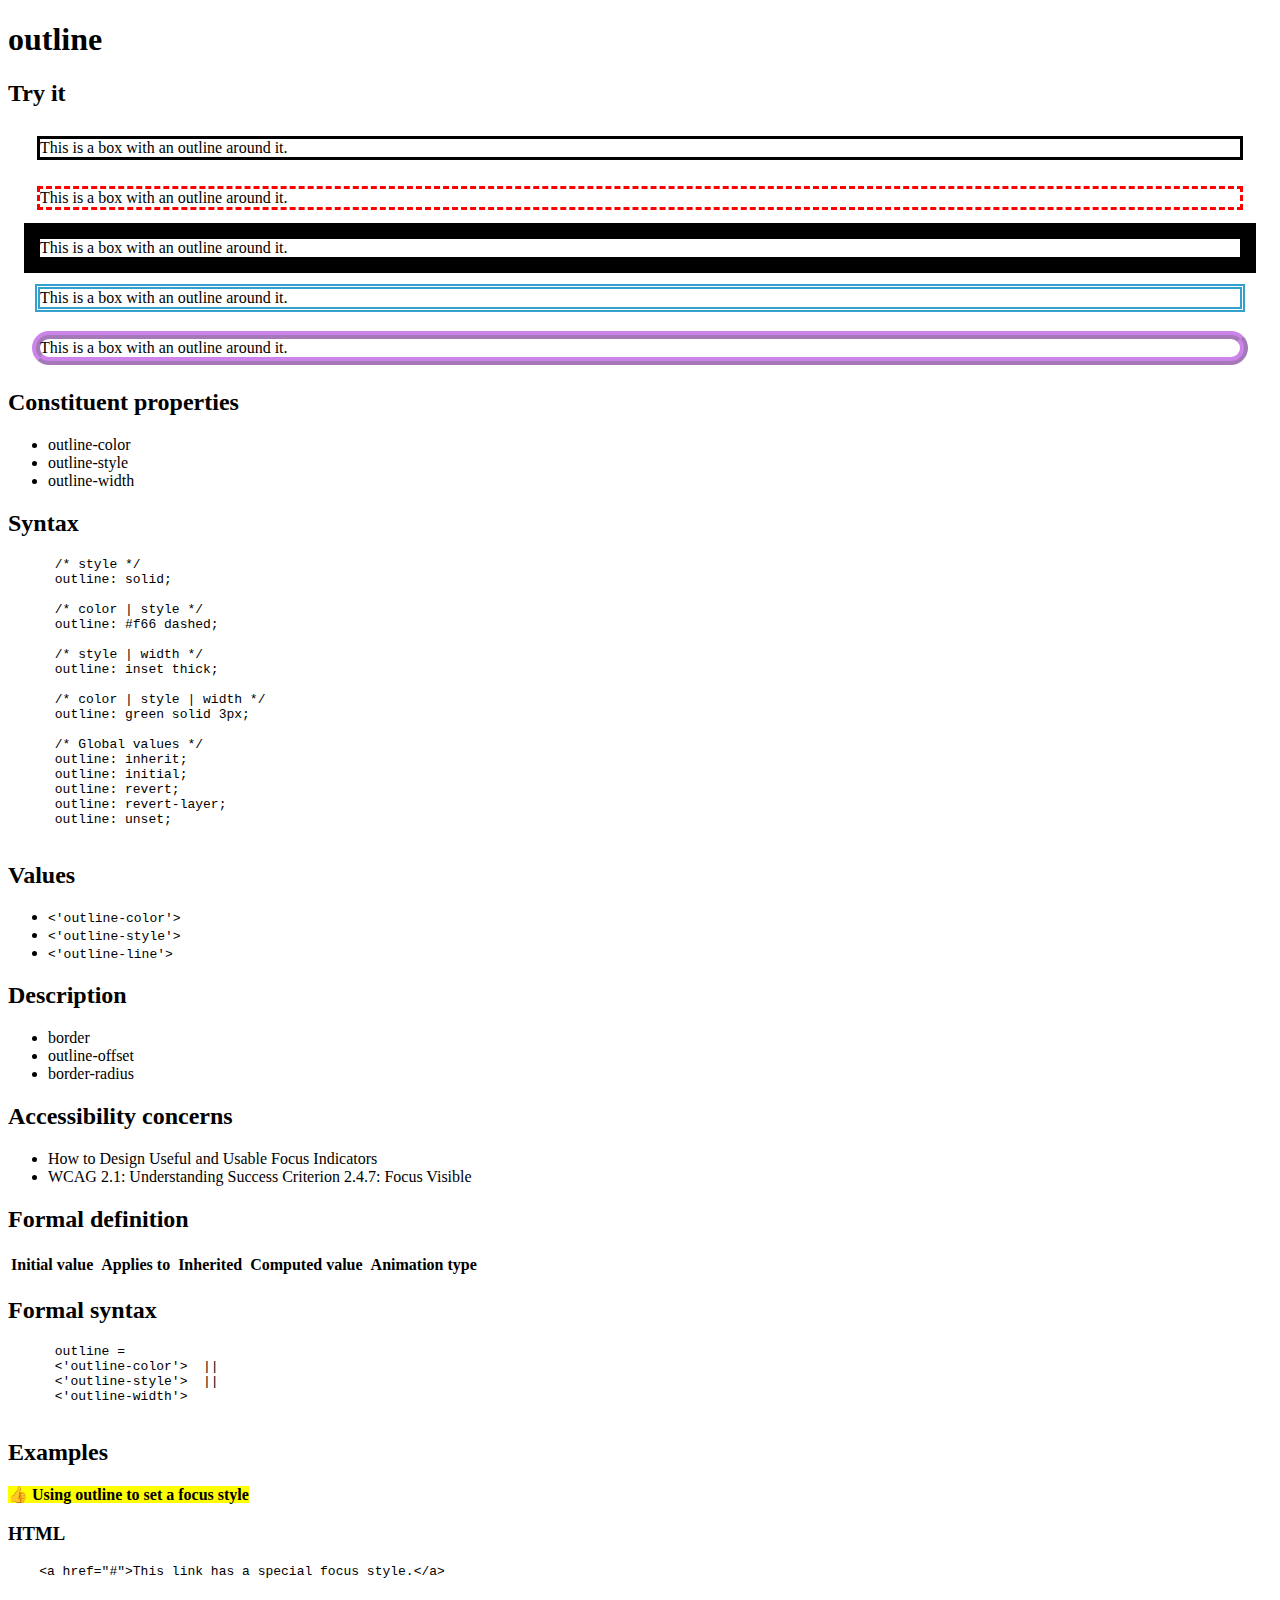
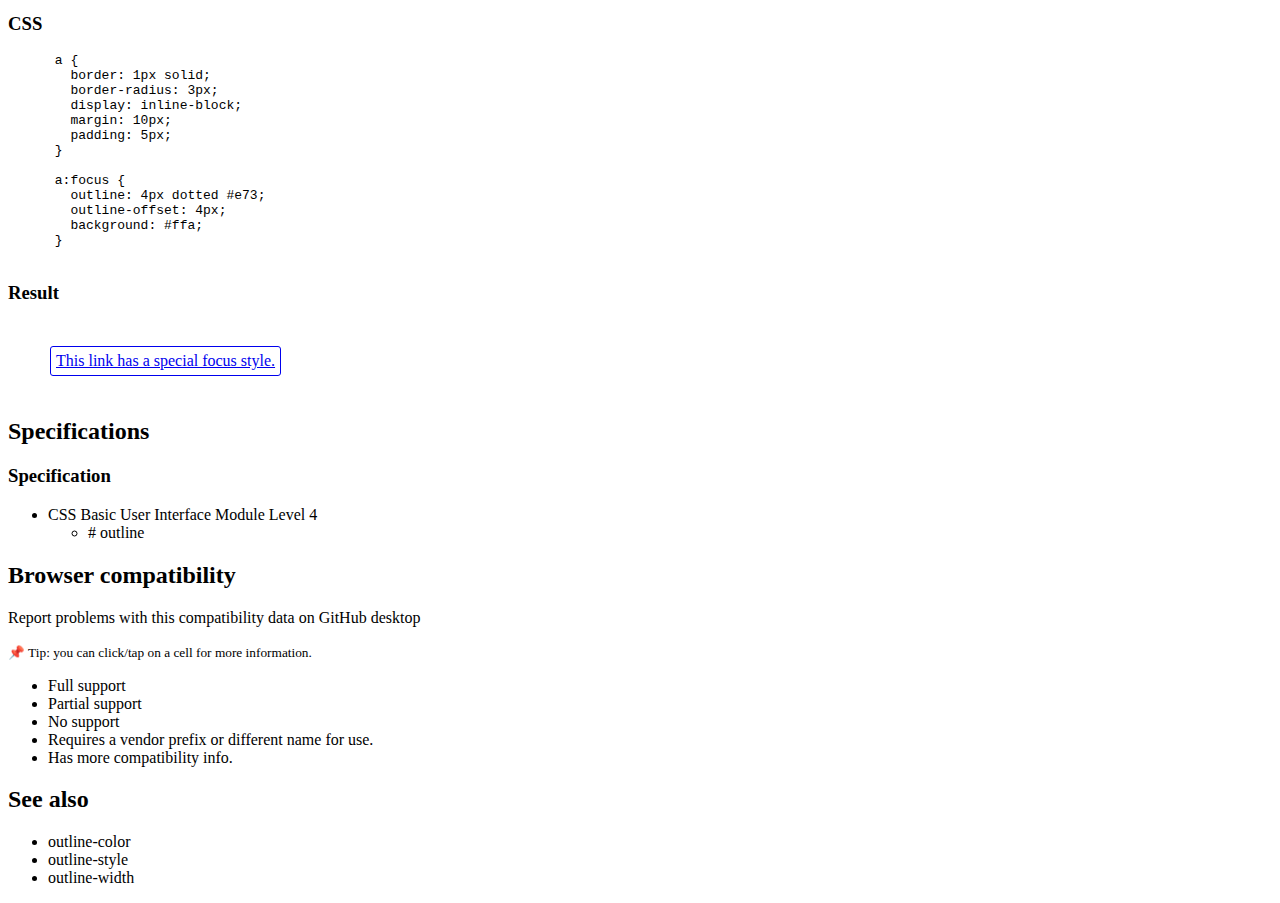
==== index.html @ 5ad113f9 "Initial commit" ====
<!DOCTYPE html>
<html lang="en">
  <head>
    <meta charset="UTF-8" />
    <meta http-equiv="X-UA-Compatible" content="IE=edge" />
    <meta name="viewport" content="width=device-width, initial-scale=1.0" />
    <title>outline</title>
    <!--
      Need a visual blank slate?
      Remove all code in `styles.css`!
    -->
    <link rel="stylesheet" href="styles.css" />
    <script type="module" src="script.js"></script>
  </head>
  <body>
    <h1>outline</h1>
    <h2>Try it</h2>
    <div class="outline1">This is a box with an outline around it.</div>
    <div class="outline2">This is a box with an outline around it.</div>
    <div class="outline3">This is a box with an outline around it.</div>
    <div class="outline4">This is a box with an outline around it.</div>
    <div class="outline5">This is a box with an outline around it.</div>
    <h2>Constituent properties</h2>
    <ul>
      <li>outline-color</li>
      <li>outline-style</li>
      <li>outline-width</li>
    </ul>
    <h2>Syntax</h2>
    <pre>
      /* style */
      outline: solid;
      
      /* color | style */
      outline: #f66 dashed;
      
      /* style | width */
      outline: inset thick;
      
      /* color | style | width */
      outline: green solid 3px;
      
      /* Global values */
      outline: inherit;
      outline: initial;
      outline: revert;
      outline: revert-layer;
      outline: unset;    
    </pre>
    <h2>Values</h2>
    <ul>
      <li><code>&lt;'outline-color'&gt;</code></li>
      <li><code>&lt;'outline-style'&gt;</code></li>
      <li><code>&lt;'outline-line'&gt;</code></li>
    </ul>
    <h2>Description</h2>
    <ul>
      <li>border</li>
      <li>outline-offset</li>
      <li>border-radius</li>
    </ul>
    <h2>Accessibility concerns</h2>
    <ul>
      <li>How to Design Useful and Usable Focus Indicators</li>
      <li>WCAG 2.1: Understanding Success Criterion 2.4.7: Focus Visible</li>
    </ul>
    <h2>Formal definition</h2>
    <table>
      <tbody>
        <th>Initial value</th>
        <td></td>
        <th>Applies to</th>
        <td></td>
        <th>Inherited</th>
        <td></td>
        <th>Computed value</th>
        <td></td>
        <th>Animation type</th>
        <td></td>
      </tbody>
    </table>
    <h2>Formal syntax</h2>
    <pre>
      outline = 
      &lt;'outline-color'&gt;  ||
      &lt;'outline-style'&gt;  ||
      &lt;'outline-width'&gt;  
    </pre>
    <h2>Examples</h2>
    <strong>👍 Using outline to set a focus style</strong>
    <h3>HTML</h3>
    <pre>
    &lt;a href="#"&gt;This link has a special focus style.&lt;/a&gt;
    </pre>
    <h3>CSS</h3>
    <pre>
      a {
        border: 1px solid;
        border-radius: 3px;
        display: inline-block;
        margin: 10px;
        padding: 5px;
      }
      
      a:focus {
        outline: 4px dotted #e73;
        outline-offset: 4px;
        background: #ffa;
      }    
    </pre>
    <h3>Result</h3>
    <div class="result">
      <a href="#">This link has a special focus style.</a>
    </div>
    <h2>Specifications</h2>
    <h3>Specification</h3>
    <ul>
      <li>
        CSS Basic User Interface Module Level 4
        <ul>
          <li># outline</li>
        </ul>
      </li>
    </ul>
    <h2>Browser compatibility</h2>
    <p>Report problems with this compatibility data on GitHub desktop</p>
    <small>📌 Tip: you can click/tap on a cell for more information.</small>
    <ul>
      <li>Full support</li>
      <li>Partial support</li>
      <li>No support</li>
      <li>Requires a vendor prefix or different name for use.</li>
      <li>Has more compatibility info.</li>
    </ul>
    <h2>See also</h2>
    <ul>
      <li>outline-color</li>
      <li>outline-style</li>
      <li>outline-width</li>
    </ul>
  </body>
</html>
---- styles.css ----
div {
  margin: 2em;
}
.outline1 {
  outline: solid;
}
.outline2 {
  outline: dashed red;
}
.outline3 {
  outline: 1rem solid;
}
.outline4 {
  outline: thick double #32a1ce;
}
.outline5 {
  outline: 8px ridge rgba(170, 50, 220, 0.6);
  border-radius: 2rem;
}

a {
  border: 1px solid;
  border-radius: 3px;
  display: inline-block;
  margin: 10px;
  padding: 5px;
}

a:focus {
  outline: 4px dotted #e73;
  outline-offset: 4px;
  background: #ffa;
}

strong {
  background: yellow;
}
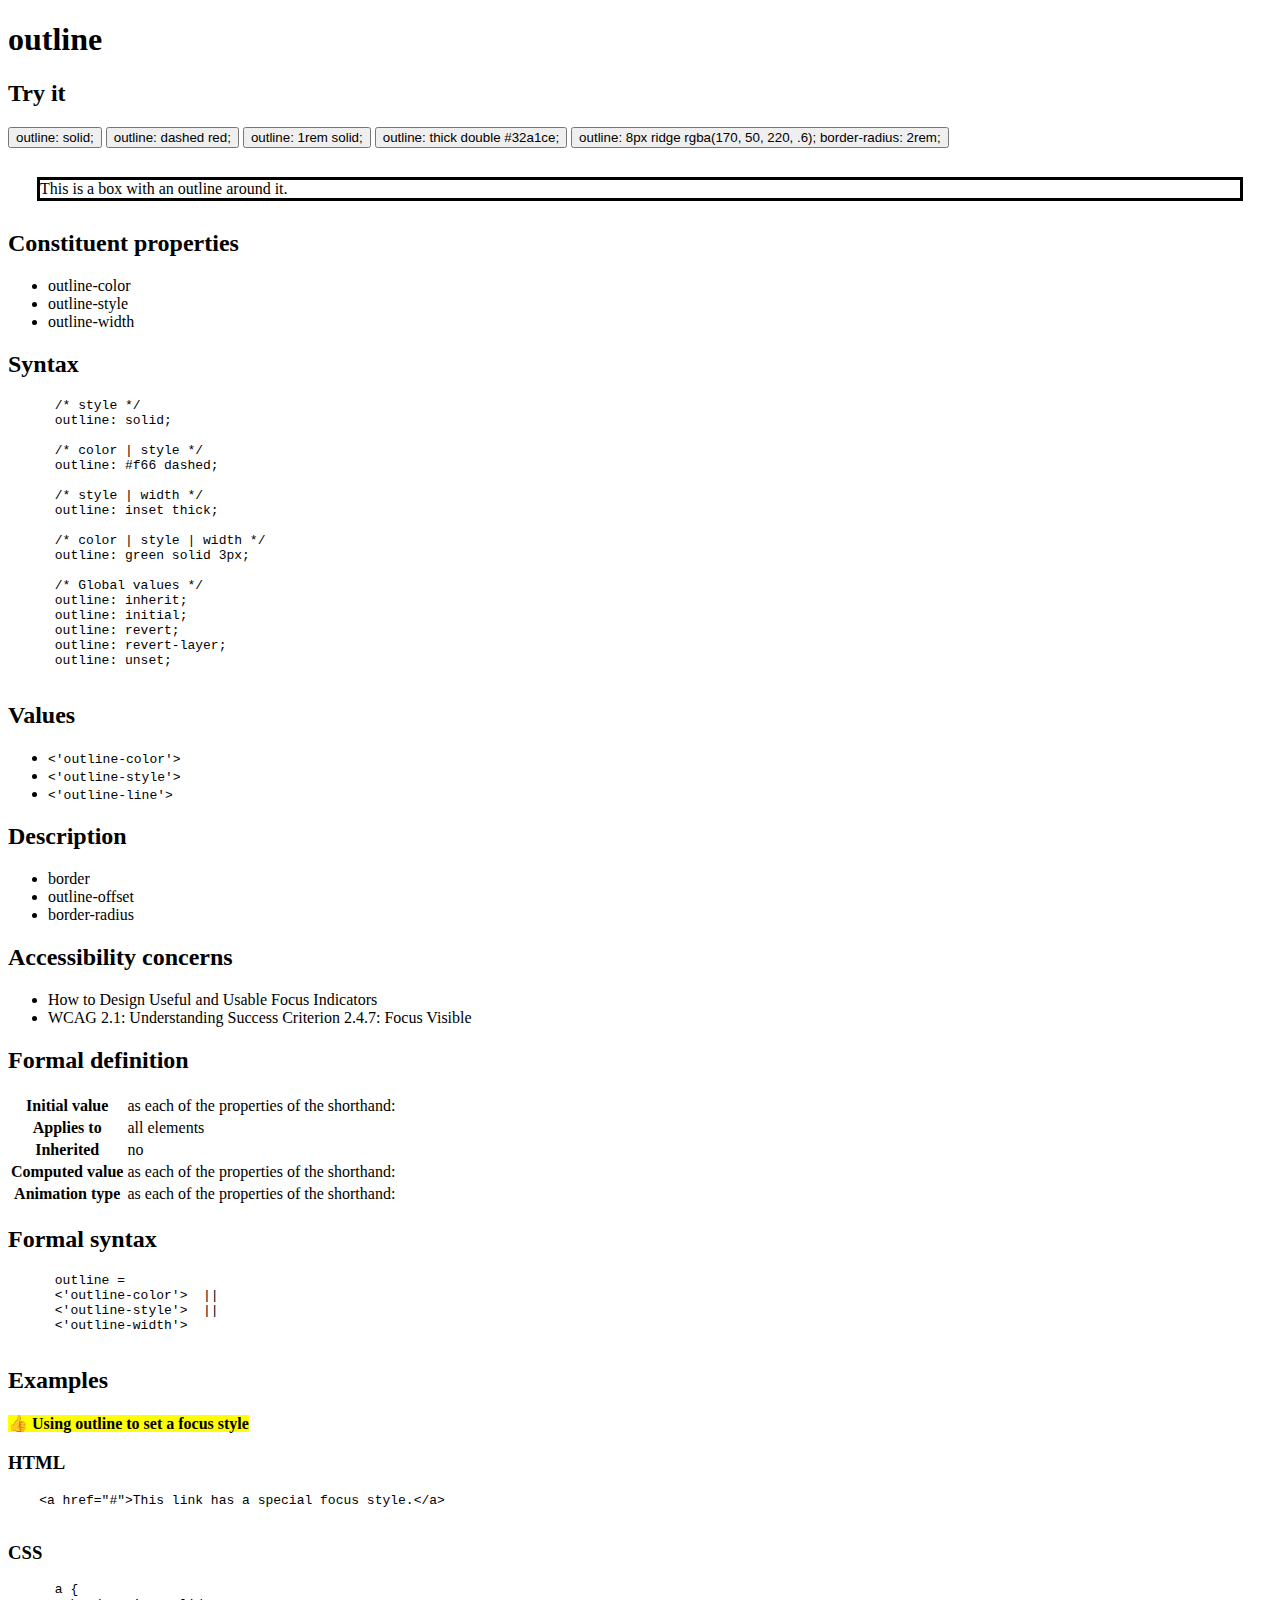
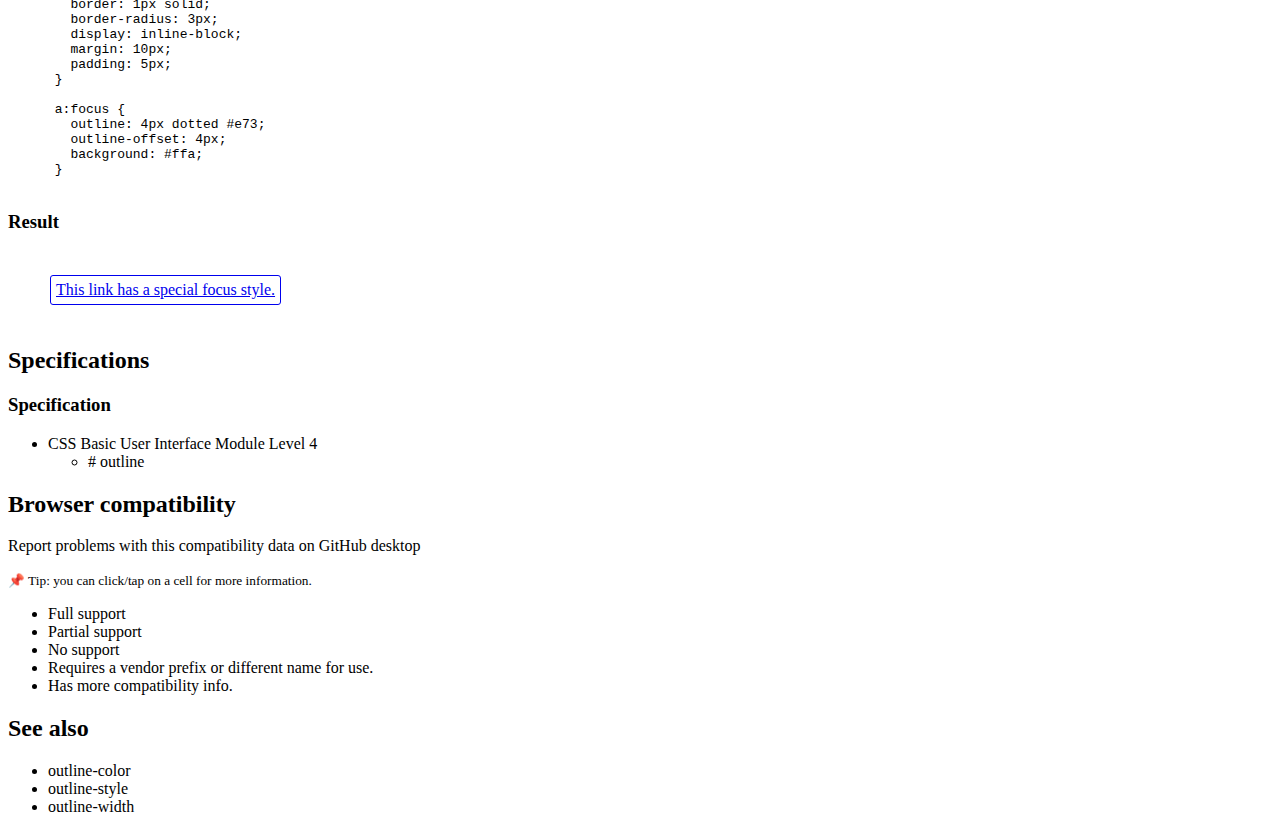
==== commit 9424bc74: "4 files added, 4 deleted" ====
--- a/index.html
+++ b/index.html
@@ -9,17 +9,22 @@
       Need a visual blank slate?
       Remove all code in `styles.css`!
     -->
-    <link rel="stylesheet" href="styles.css" />
+    <link rel="stylesheet" href="style.css" />
     <script type="module" src="script.js"></script>
   </head>
   <body>
     <h1>outline</h1>
     <h2>Try it</h2>
-    <div class="outline1">This is a box with an outline around it.</div>
-    <div class="outline2">This is a box with an outline around it.</div>
-    <div class="outline3">This is a box with an outline around it.</div>
-    <div class="outline4">This is a box with an outline around it.</div>
-    <div class="outline5">This is a box with an outline around it.</div>
+    <button type="button">outline: solid;</button>
+    <button type="button">outline: dashed red;</button>
+    <button type="button">outline: 1rem solid;</button>
+    <button type="button">outline: thick double #32a1ce;</button>
+    <button type="button">
+      outline: 8px ridge rgba(170, 50, 220, .6); border-radius: 2rem;
+    </button>
+    <div id="target" class="outline0">
+      This is a box with an outline around it.
+    </div>
     <h2>Constituent properties</h2>
     <ul>
       <li>outline-color</li>
@@ -67,16 +72,26 @@
     <h2>Formal definition</h2>
     <table>
       <tbody>
-        <th>Initial value</th>
-        <td></td>
-        <th>Applies to</th>
-        <td></td>
-        <th>Inherited</th>
-        <td></td>
-        <th>Computed value</th>
-        <td></td>
-        <th>Animation type</th>
-        <td></td>
+        <tr>
+          <th>Initial value</th>
+          <td>as each of the properties of the shorthand:</td>
+        </tr>
+        <tr>
+          <th>Applies to</th>
+          <td>all elements</td>
+        </tr>
+        <tr>
+          <th>Inherited</th>
+          <td>no</td>
+        </tr>
+        <tr>
+          <th>Computed value</th>
+          <td>as each of the properties of the shorthand:</td>
+        </tr>
+        <tr>
+          <th>Animation type</th>
+          <td>as each of the properties of the shorthand:</td>
+        </tr>
       </tbody>
     </table>
     <h2>Formal syntax</h2>
@@ -110,7 +125,7 @@
     </pre>
     <h3>Result</h3>
     <div class="result">
-      <a href="#">This link has a special focus style.</a>
+      <a id="result" href="#">This link has a special focus style.</a>
     </div>
     <h2>Specifications</h2>
     <h3>Specification</h3>
--- a/style.css
+++ b/style.css
@@ -0,0 +1,37 @@
+div {
+  margin: 2em;
+}
+.outline0 {
+  outline: solid;
+}
+.outline1 {
+  outline: dashed red;
+}
+.outline2 {
+  outline: 1rem solid;
+}
+.outline3 {
+  outline: thick double #32a1ce;
+}
+.outline4 {
+  outline: 8px ridge rgba(170, 50, 220, 0.6);
+  border-radius: 2rem;
+}
+
+a {
+  border: 1px solid;
+  border-radius: 3px;
+  display: inline-block;
+  margin: 10px;
+  padding: 5px;
+}
+
+a:focus {
+  outline: 4px dotted #e73;
+  outline-offset: 4px;
+  background: #ffa;
+}
+
+strong {
+  background: yellow;
+}
